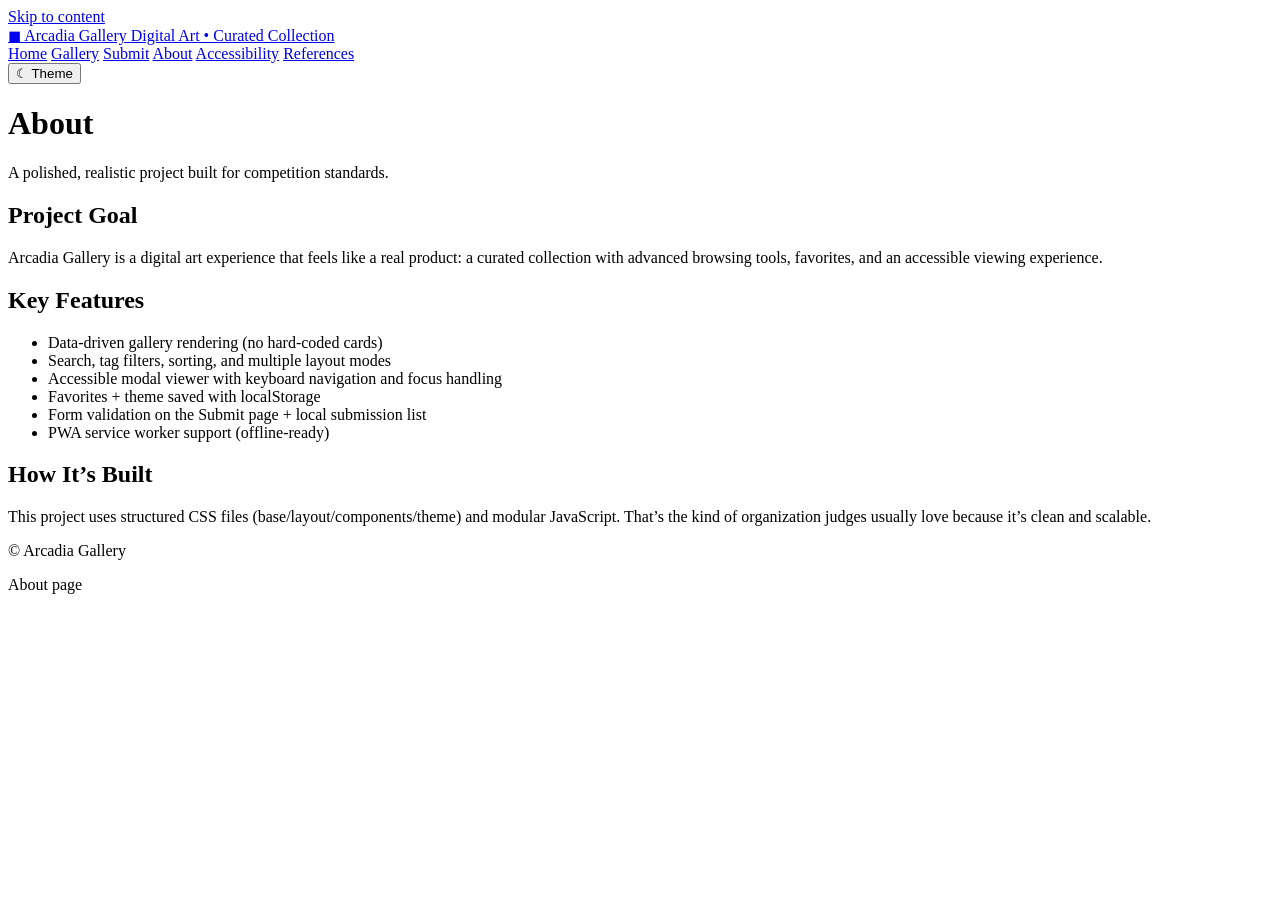
==== about.html @ 29ef7d19 "Add files via upload" ====
<!DOCTYPE html>
<html lang="en">
<head>
<meta charset="UTF-8">
<meta name="viewport" content="width=device-width, initial-scale=1.0">
<meta name="description" content="Arcadia Gallery digital art experience">
<title>Arcadia Gallery</title>

<link rel="manifest" href="manifest.webmanifest">
<meta name="theme-color" content="#0b0d12">

<link rel="stylesheet" href="assets/styles/base.css">
<link rel="stylesheet" href="assets/styles/layout.css">
<link rel="stylesheet" href="assets/styles/components.css">
<link rel="stylesheet" href="assets/styles/theme.css">
</head>
<body>
  <a class="skip-link" href="#main">Skip to content</a>

  <header class="topbar">
    <div class="container topbar__inner">
      <a class="brand" href="index.html" aria-label="Arcadia Gallery home">
        <span class="brand__mark" aria-hidden="true">◼︎</span>
        <span class="brand__text">
          <span class="brand__title">Arcadia Gallery</span>
          <span class="brand__sub">Digital Art • Curated Collection</span>
        </span>
      </a>

      <nav class="nav" aria-label="Primary navigation">
        <a class="nav__link" href="index.html">Home</a>
        <a class="nav__link" href="gallery.html">Gallery</a>
        <a class="nav__link" href="submit.html">Submit</a>
        <a class="nav__link" href="about.html" aria-current="page">About</a>
        <a class="nav__link" href="accessibility.html">Accessibility</a>
        <a class="nav__link" href="references.html">References</a>
      </nav>

      <div class="topbar__actions">
        <button id="themeBtn" class="btn btn--ghost" type="button" aria-pressed="false">
          <span class="icon" aria-hidden="true">☾</span>
          <span class="hide-sm">Theme</span>
        </button>
      </div>
    </div>
  </header>

  <main id="main" class="container section">
    <header class="section__head">
      <h1 class="section__title">About</h1>
      <p class="muted">A polished, realistic project built for competition standards.</p>
    </header>

    <section class="panel panel--flat prose">
      <h2>Project Goal</h2>
      <p>
        Arcadia Gallery is a digital art experience that feels like a real product: a curated collection with advanced browsing tools,
        favorites, and an accessible viewing experience.
      </p>

      <h2>Key Features</h2>
      <ul>
        <li>Data-driven gallery rendering (no hard-coded cards)</li>
        <li>Search, tag filters, sorting, and multiple layout modes</li>
        <li>Accessible modal viewer with keyboard navigation and focus handling</li>
        <li>Favorites + theme saved with localStorage</li>
        <li>Form validation on the Submit page + local submission list</li>
        <li>PWA service worker support (offline-ready)</li>
      </ul>

      <h2>How It’s Built</h2>
      <p>
        This project uses structured CSS files (base/layout/components/theme) and modular JavaScript.
        That’s the kind of organization judges usually love because it’s clean and scalable.
      </p>
    </section>
  </main>

  <footer class="footer">
    <div class="container footer__inner">
      <p>© <span id="year"></span> Arcadia Gallery</p>
      <p class="muted">About page</p>
    </div>
  </footer>

  <script type="module" src="assets/js/app.js"></script>
</body>
</html>
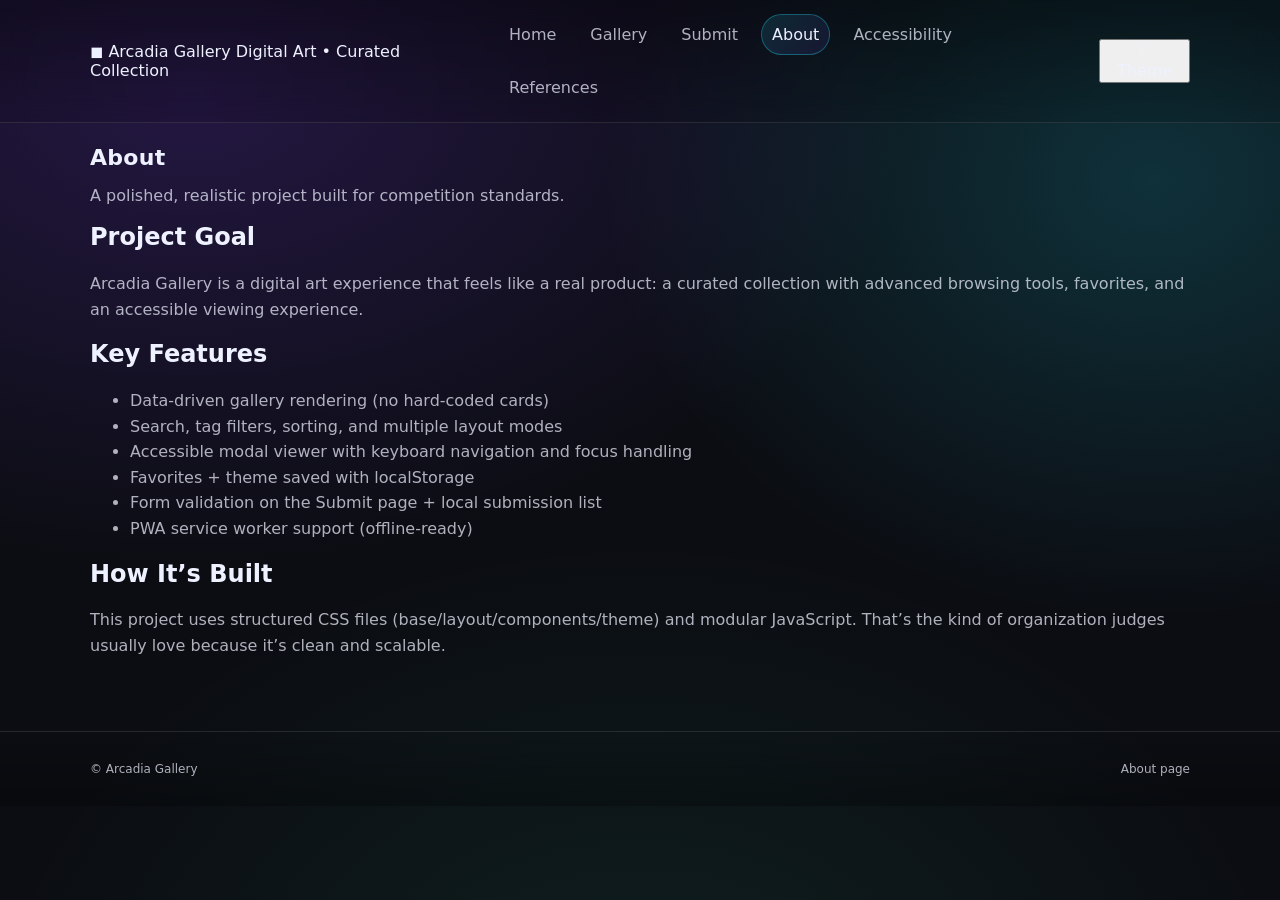
==== commit fa4ed6e9: "Update about.html" ====
--- a/about.html
+++ b/about.html
@@ -9,10 +9,10 @@
 <link rel="manifest" href="manifest.webmanifest">
 <meta name="theme-color" content="#0b0d12">
 
-<link rel="stylesheet" href="assets/styles/base.css">
-<link rel="stylesheet" href="assets/styles/layout.css">
-<link rel="stylesheet" href="assets/styles/components.css">
-<link rel="stylesheet" href="assets/styles/theme.css">
+<link rel="stylesheet" href="base.css">
+<link rel="stylesheet" href="layout.css">
+<link rel="stylesheet" href="components.css">
+<link rel="stylesheet" href="theme.css">
 </head>
 <body>
   <a class="skip-link" href="#main">Skip to content</a>
@@ -85,4 +85,4 @@
 
   <script type="module" src="assets/js/app.js"></script>
 </body>
-</html>+</html>
--- a/base.css
+++ b/base.css
@@ -0,0 +1,63 @@
+:root{
+  --bg:#0b0d12;
+  --text:#eef1ff;
+  --muted: rgba(238,241,255,0.72);
+  --line: rgba(255,255,255,0.12);
+  --panel: rgba(255,255,255,0.06);
+  --panel2: rgba(255,255,255,0.08);
+
+  --brand1:#7c3aed;
+  --brand2:#22d3ee;
+  --good:#34d399;
+  --warn:#fbbf24;
+
+  --radius: 18px;
+  --shadow: 0 20px 60px rgba(0,0,0,0.45);
+}
+
+[data-theme="light"]{
+  --bg:#f6f7fb;
+  --text:#141722;
+  --muted: rgba(20,23,34,0.72);
+  --line: rgba(0,0,0,0.12);
+  --panel: rgba(0,0,0,0.05);
+  --panel2: rgba(0,0,0,0.08);
+  --shadow: 0 18px 55px rgba(0,0,0,0.18);
+}
+
+*{ box-sizing:border-box; }
+html,body{ height:100%; }
+body{
+  margin:0;
+  font-family: ui-sans-serif, system-ui, -apple-system, Segoe UI, Roboto, Arial;
+  background:
+    radial-gradient(1200px 800px at 15% 10%, rgba(124,58,237,0.22), transparent 60%),
+    radial-gradient(1000px 800px at 90% 20%, rgba(34,211,238,0.18), transparent 55%),
+    radial-gradient(1100px 900px at 50% 120%, rgba(52,211,153,0.10), transparent 60%),
+    var(--bg);
+  color:var(--text);
+}
+
+a{ color:inherit; text-decoration:none; }
+img{ max-width:100%; display:block; }
+button, input, select, textarea{ font:inherit; color:inherit; }
+
+.skip-link{
+  position:absolute; left:-999px; top:12px;
+  padding:10px 14px; border-radius:999px;
+  background:var(--text); color:var(--bg);
+}
+.skip-link:focus{ left:12px; z-index:9999; }
+
+:focus-visible{
+  outline: 3px solid rgba(34,211,238,0.7);
+  outline-offset: 3px;
+  border-radius: 12px;
+}
+
+.muted{ color:var(--muted); }
+.fineprint{ margin:12px 0 0; font-size:12px; color:var(--muted); }
+
+@media (prefers-reduced-motion: reduce){
+  *{ animation-duration: 0.001ms !important; animation-iteration-count: 1 !important; transition-duration: 0.001ms !important; scroll-behavior:auto !important; }
+}
--- a/layout.css
+++ b/layout.css
@@ -0,0 +1,54 @@
+.container{ max-width:1100px; margin:0 auto; padding:0 18px; }
+
+.topbar{
+  position:sticky; top:0; z-index:50;
+  border-bottom:1px solid var(--line);
+  backdrop-filter: blur(12px);
+  background: linear-gradient(to bottom, rgba(0,0,0,0.35), rgba(0,0,0,0.10));
+}
+[data-theme="light"] .topbar{
+  background: linear-gradient(to bottom, rgba(255,255,255,0.75), rgba(255,255,255,0.35));
+}
+.topbar__inner{
+  display:flex; align-items:center; gap:14px;
+  padding:14px 0;
+}
+.topbar__actions{ margin-left:auto; display:flex; gap:10px; align-items:center; }
+
+.nav{ display:flex; gap:12px; flex-wrap:wrap; }
+.nav__link{
+  padding:10px 10px;
+  border-radius: 999px;
+  border:1px solid transparent;
+  color:var(--muted);
+}
+.nav__link[aria-current="page"]{
+  color:var(--text);
+  border-color: rgba(34,211,238,0.35);
+  background: linear-gradient(135deg, rgba(34,211,238,0.14), rgba(124,58,237,0.10));
+}
+.nav__link:hover{
+  border-color: rgba(255,255,255,0.16);
+  color:var(--text);
+}
+
+.section{ padding:22px 0 28px; }
+.section__head{ margin-bottom: 14px; }
+.section__title{ margin:0; font-size: 22px; letter-spacing:0.3px; }
+
+.footer{
+  border-top: 1px solid var(--line);
+  margin-top: 28px;
+  background: linear-gradient(to top, rgba(0,0,0,0.26), transparent);
+}
+.footer__inner{
+  padding: 18px 0;
+  display:flex; justify-content:space-between; gap:12px; flex-wrap:wrap;
+  font-size: 12px;
+  color: var(--muted);
+}
+
+.hide-sm{ display:inline; }
+@media (max-width: 720px){
+  .hide-sm{ display:none; }
+}
--- a/theme.css
+++ b/theme.css
@@ -0,0 +1,8 @@
+/* Extra theme polish (optional layer) */
+body{
+  text-rendering: optimizeLegibility;
+}
+
+.prose h2{ margin-top: 18px; }
+.prose p, .prose li{ color: var(--muted); line-height: 1.6; }
+.prose strong{ color: var(--text); }
